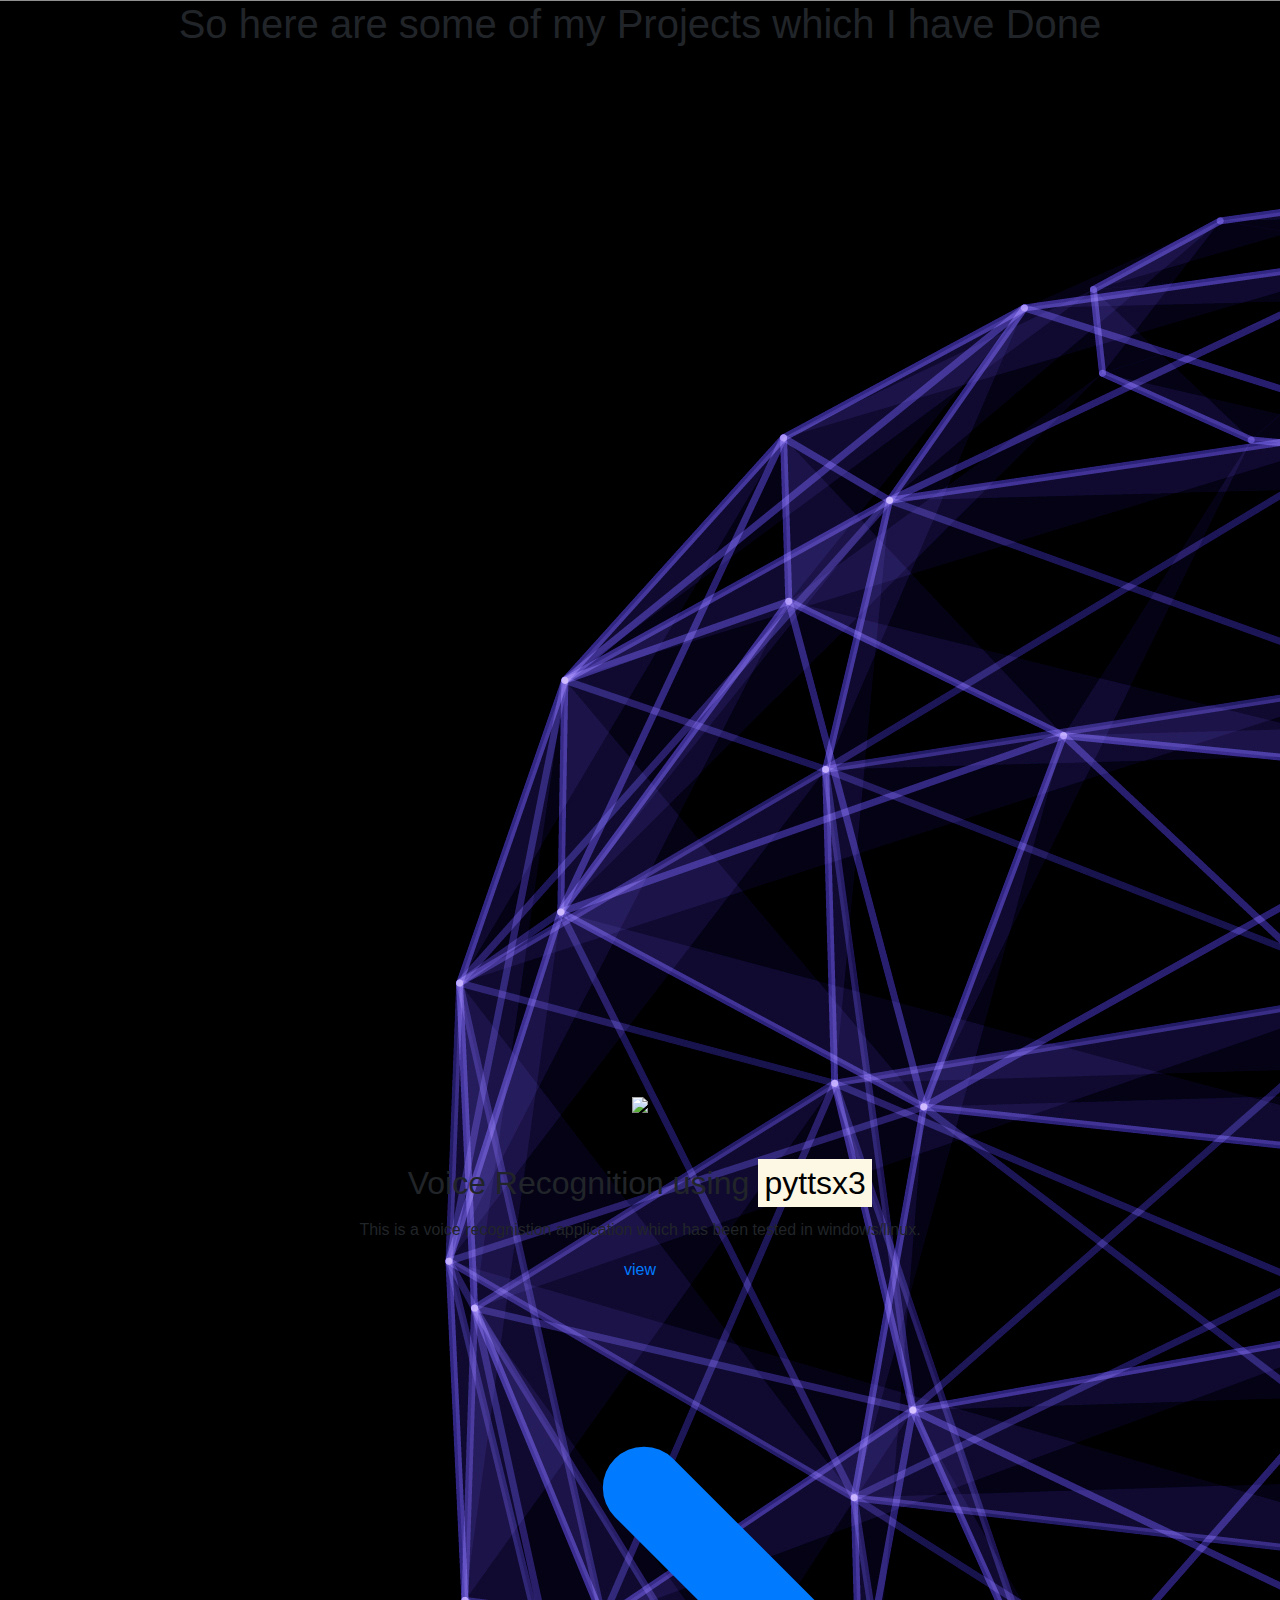
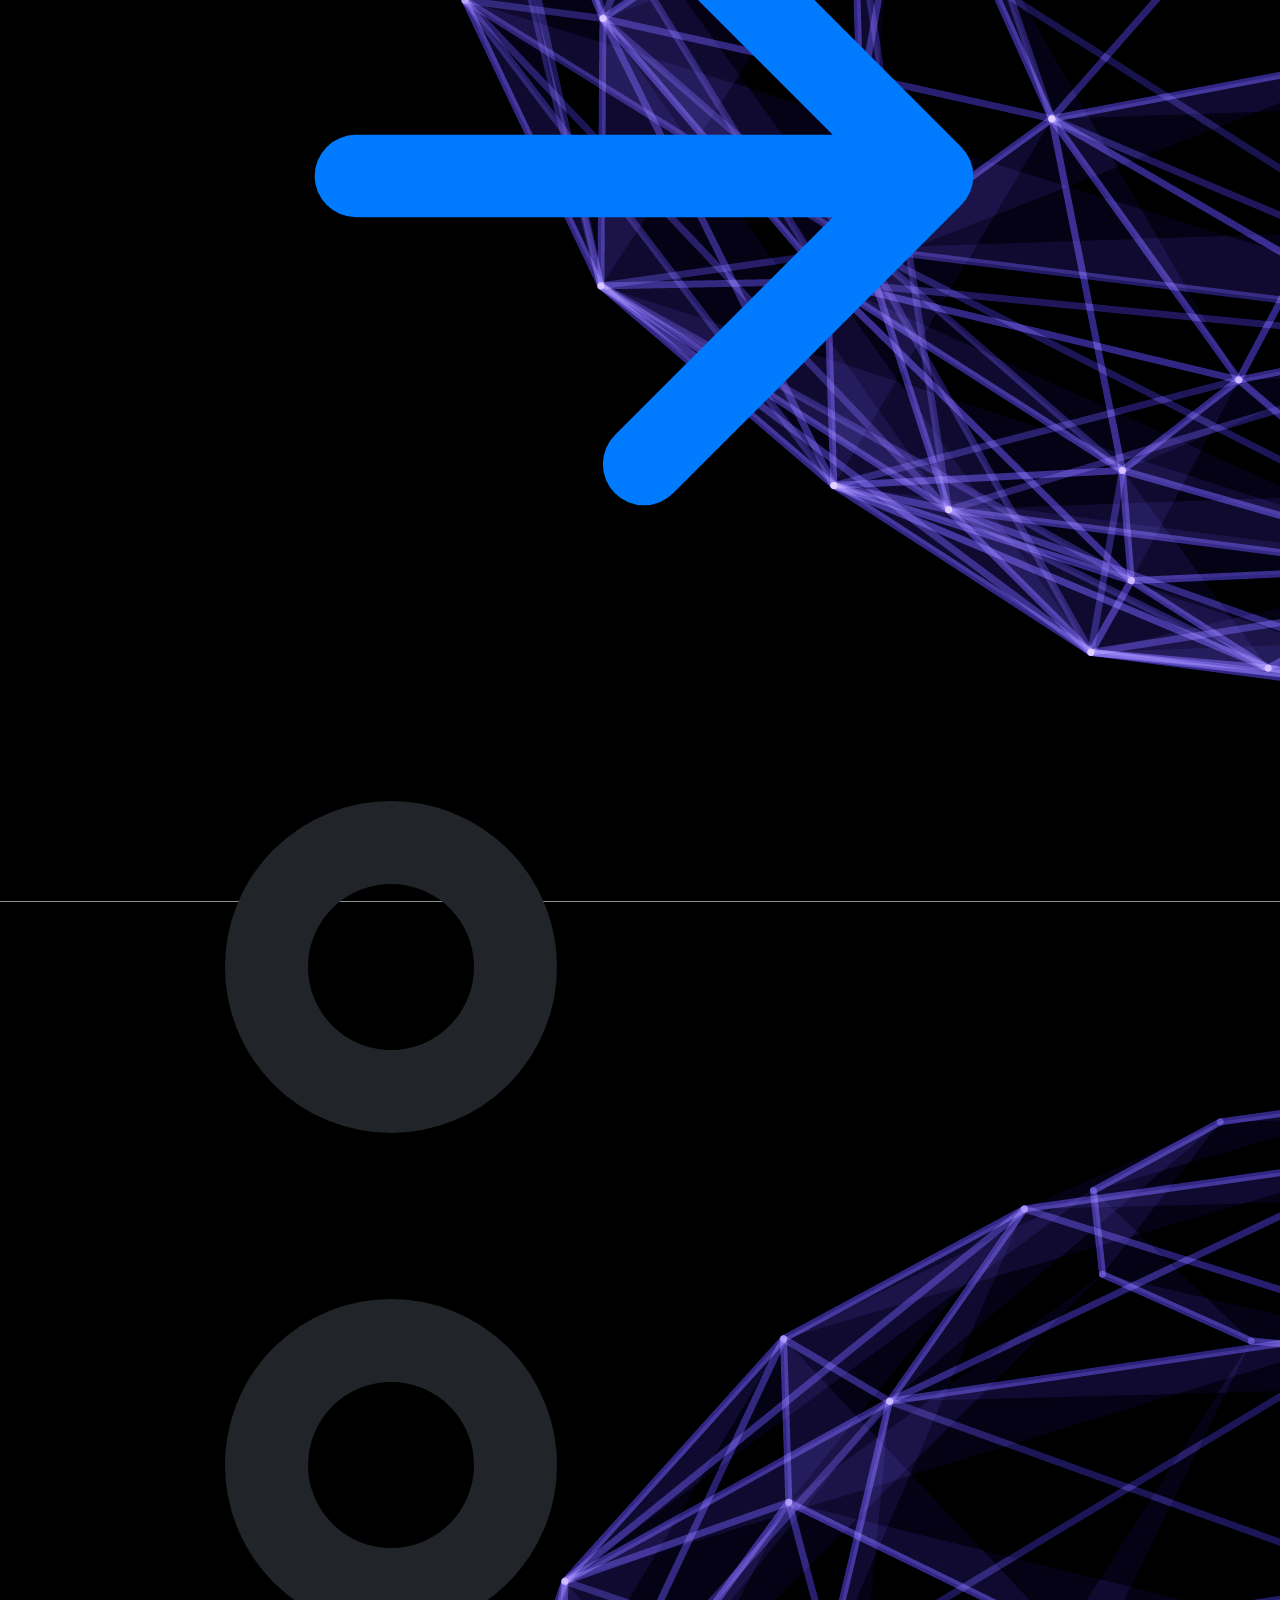
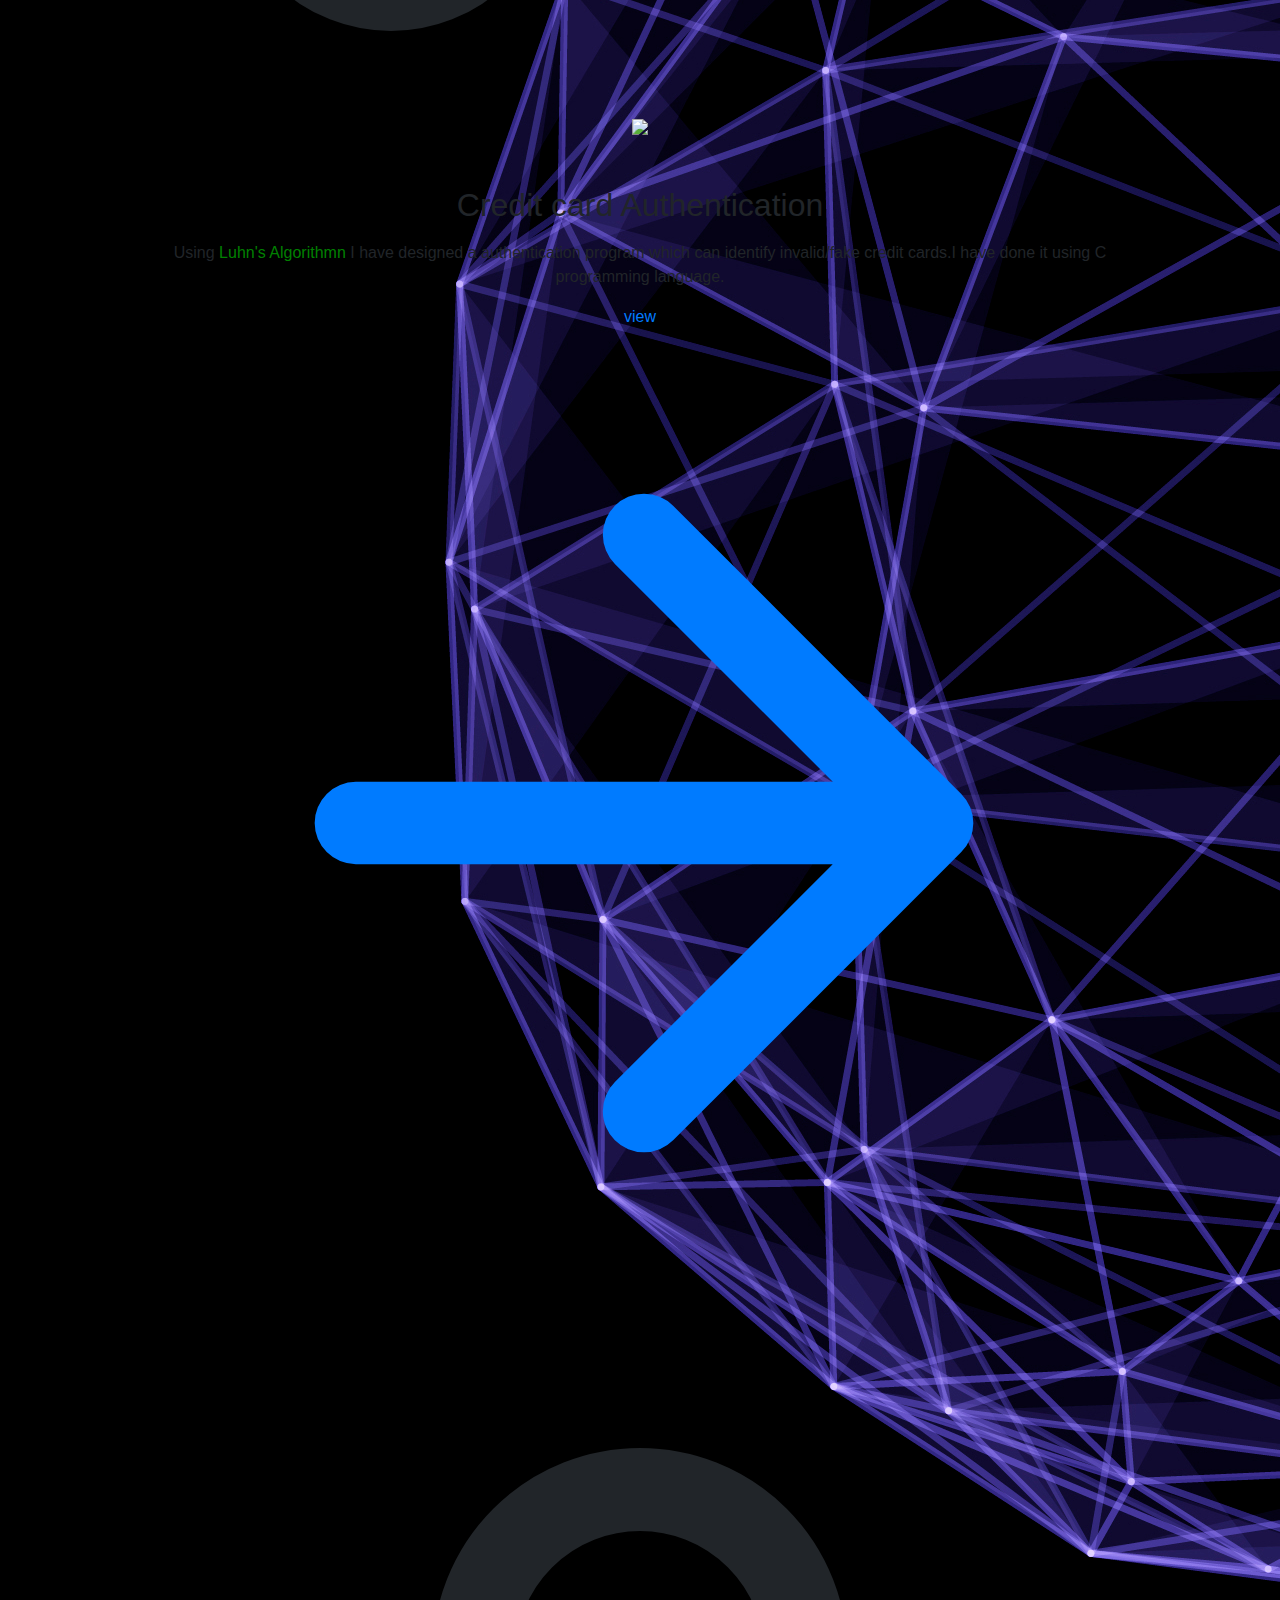
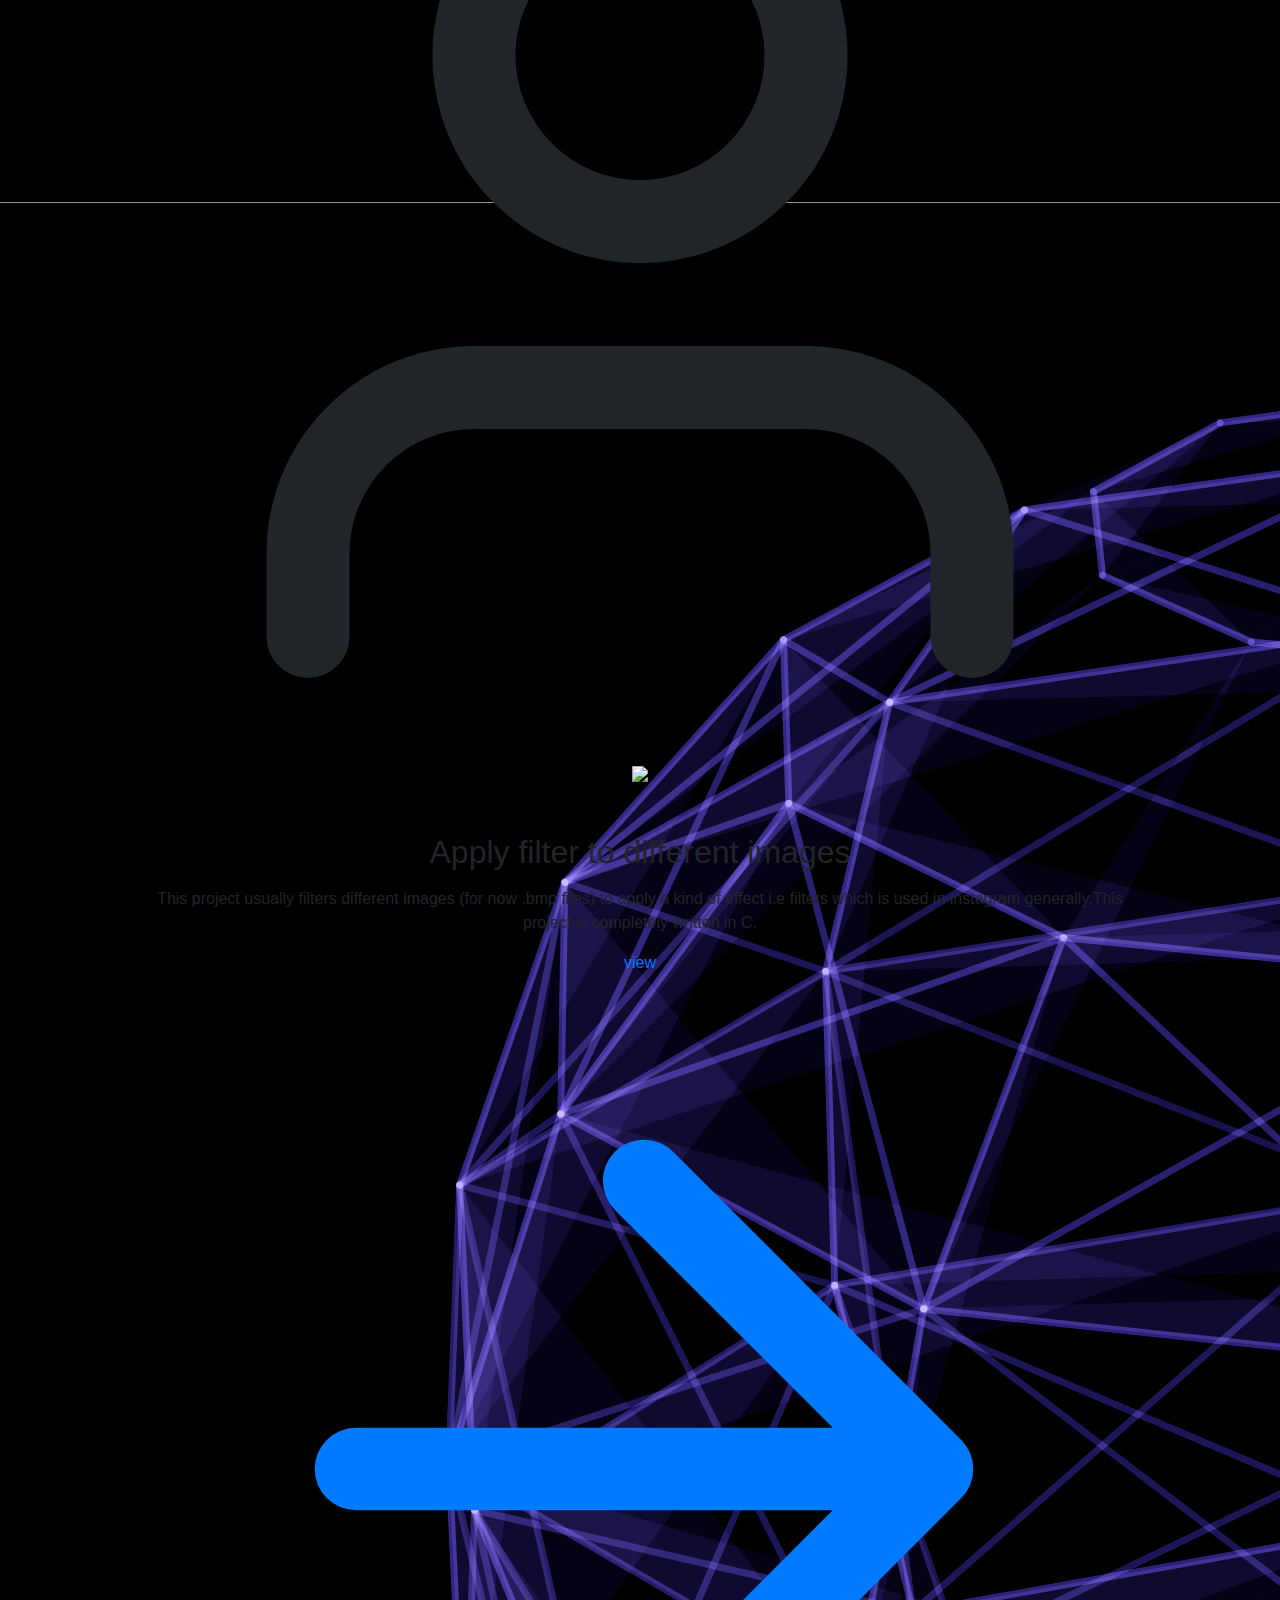
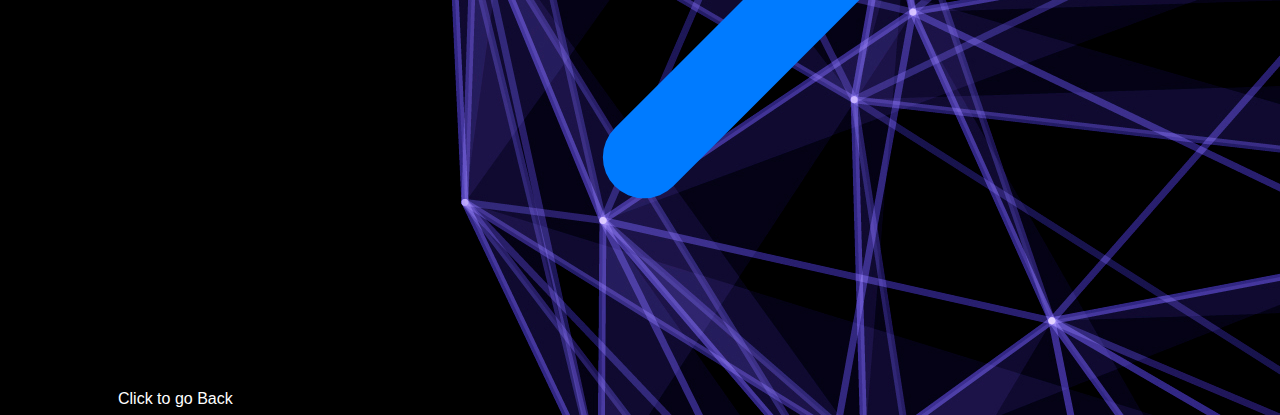
==== projects.html @ ec09aafd "updated version2.0" ====
<!DOCTYPE html>
<html>
    <head>
        <link href="https://stackpath.bootstrapcdn.com/bootstrap/4.5.0/css/bootstrap.min.css" rel="stylesheet">
        <meta name="viewport" content="width=device-width, initial-scale=1.0">
        <link href="https://unpkg.com/tailwindcss@^2/dist/tailwind.min.css" rel="stylesheet">
        <link rel="stylesheet" href="style.css">
        <title>
            PROJECTS
        </title>
    </head>
    <body id="project">
                <section class="text-gray-600 body-font">
        <div class="container px-5 py-24 mx-auto">
            <div class="text-center mb-20">
            <h1 class="sm:text-3xl text-2xl font-medium title-font text-red-500 mb-4">So here are some of my Projects which I have Done</h1>
            <div class="flex mt-6 justify-center">
                <div class="w-16 h-1 rounded-full bg-indigo-500 inline-flex"></div>
            </div>
            </div>
            <div class="flex flex-wrap sm:-m-4 -mx-4 -mb-10 -mt-4 md:space-y-0 space-y-6">
            <div class="p-4 md:w-1/3 flex flex-col text-center items-center">
                <div class="w-20 h-20 inline-flex items-center justify-center rounded-full bg-indigo-100 text-indigo-500 mb-5 flex-shrink-0">
                <svg fill="none" stroke="currentColor" stroke-linecap="round" stroke-linejoin="round" stroke-width="2" class="w-10 h-10" viewBox="0 0 24 24">
                    <img src="https://www.python.org/static/community_logos/python-logo-master-v3-TM.png">
                </svg>
                </div>
                <div class="flex-grow">
                <h2 class="text-yellow-300 text-lg title-font font-medium mb-3">Voice Recognition using <mark>pyttsx3</mark></h2>
                <p class="leading-relaxed text-base">This is a voice recognistion application which has been tested in windows/linux.</p>
                <a href="https://github.com/chandrakant100/PYTHON_PROJECTS/blob/master/Codes/JARVIS/JARVIS.py" class="mt-3 text-indigo-500 inline-flex items-center">view
                    <svg fill="none" stroke="currentColor" stroke-linecap="round" stroke-linejoin="round" stroke-width="2" class="w-4 h-4 ml-2" viewBox="0 0 24 24">
                    <path d="M5 12h14M12 5l7 7-7 7"></path>
                    </svg>
                </a>
                </div>
            </div>
            <div class="p-4 md:w-1/3 flex flex-col text-center items-center">
                <div class="w-20 h-20 inline-flex items-center justify-center rounded-full bg-indigo-100 text-indigo-500 mb-5 flex-shrink-0">
                <svg fill="none" stroke="currentColor" stroke-linecap="round" stroke-linejoin="round" stroke-width="2" class="w-10 h-10" viewBox="0 0 24 24">
                    <circle cx="6" cy="6" r="3"></circle>
                    <circle cx="6" cy="18" r="3"></circle>
                    <img src="https://upload.wikimedia.org/wikipedia/commons/3/35/The_C_Programming_Language_logo.svg">
                </svg>
                </div>
                <div class="flex-grow">
                <h2 class="text-yellow-300 text-lg title-font font-medium mb-3">Credit card Authentication</h2>
                <p class="leading-relaxed text-base">Using <a href="https://en.wikipedia.org/wiki/Luhn_algorithm"><span style="color:green;">Luhn's Algorithmn</span></a> I have designed a authentication program which can identify invalid/fake credit cards.I have done it using C programming language.</p>
                <a href="https://github.com/chandrakant100/CreditCard_AUTHENTICATION/blob/master/credit.c" class="mt-3 text-indigo-500 inline-flex items-center">view
                    <svg fill="none" stroke="currentColor" stroke-linecap="round" stroke-linejoin="round" stroke-width="2" class="w-4 h-4 ml-2" viewBox="0 0 24 24">
                    <path d="M5 12h14M12 5l7 7-7 7"></path>
                    </svg>
                </a>
                </div>
            </div>
            <div class="p-4 md:w-1/3 flex flex-col text-center items-center">
                <div class="w-20 h-20 inline-flex items-center justify-center rounded-full bg-indigo-100 text-indigo-500 mb-5 flex-shrink-0">
                <svg fill="none" stroke="currentColor" stroke-linecap="round" stroke-linejoin="round" stroke-width="2" class="w-10 h-10" viewBox="0 0 24 24">
                    <path d="M20 21v-2a4 4 0 00-4-4H8a4 4 0 00-4 4v2"></path>
                    <circle cx="12" cy="7" r="4"></circle>
                    <img src="https://upload.wikimedia.org/wikipedia/commons/3/35/The_C_Programming_Language_logo.svg">
                </svg>
                </div>
                <div class="flex-grow">
                <h2 class="text-yellow-300 text-lg title-font font-medium mb-3">Apply filter to different images</h2>
                <p class="leading-relaxed text-base">This project usually filters different images (for now .bmp files) to apply a kind of effect i.e filters which is used in instagram generally.This project is completely written in C.</p>
                <a href="https://github.com/chandrakant100/Filter/tree/master/filter" class="mt-3 text-indigo-500 inline-flex items-center">view
                    <svg fill="none" stroke="currentColor" stroke-linecap="round" stroke-linejoin="round" stroke-width="2" class="w-4 h-4 ml-2" viewBox="0 0 24 24">
                    <path d="M5 12h14M12 5l7 7-7 7"></path>
                    </svg>
                </a>
                </div>
            </div>
            </div>
            <a  href="webpage.html" style="margin-left:1000px;"class="flex mx-auto mt-16 text-white bg-indigo-500 border-0 py-2 px-8 focus:outline-none hover:bg-indigo-600 rounded text-lg">Click to go Back</a>
        </div>
        </section>
    </body>
</html>
---- style.css ----
#homepage{
    background-image: url("images/technology_red.jpg");
   }
#ab{
    background-image: url("images/austin-neill-IraMdOH78NE-unsplash.jpg");
}
#project{
    background-image: url("images/abstract_banner_with_plexus_globe_and_flowing_particles_1012.jpg");
}
.jiggle{
    animation-duration: 20s;
    animation-name: slidein;
    animation-iteration-count: infinite;
}
#header{
    text-align: center;
    color:rgb(243, 2, 2);
    font-family:'Courier New', Courier, monospace;
}

@keyframes slidein {
    0% {
      margin-left: 0%;
    }
    50% {
      margin-left: 300px;
    }
    100% {
      margin-left: 0%;
    }
  }
.btn:hover{
    background-color:green;
}
.quote{
    font-family: 'Franklin Gothic Medium', 'Arial Narrow', Arial, sans-serif;
    font-size: x-large;
    color: rgb(19, 223, 155);
    text-align: right;
}
.social{
    margin-left: 700px;
}
.butt{
    vertical-align: middle;
    background-color:white;
    border-radius: 50%;
}
.butt:hover{
    background-color: black;
}
#chandra{
    border-radius:50%;
    height:auto;
    width:auto;
}
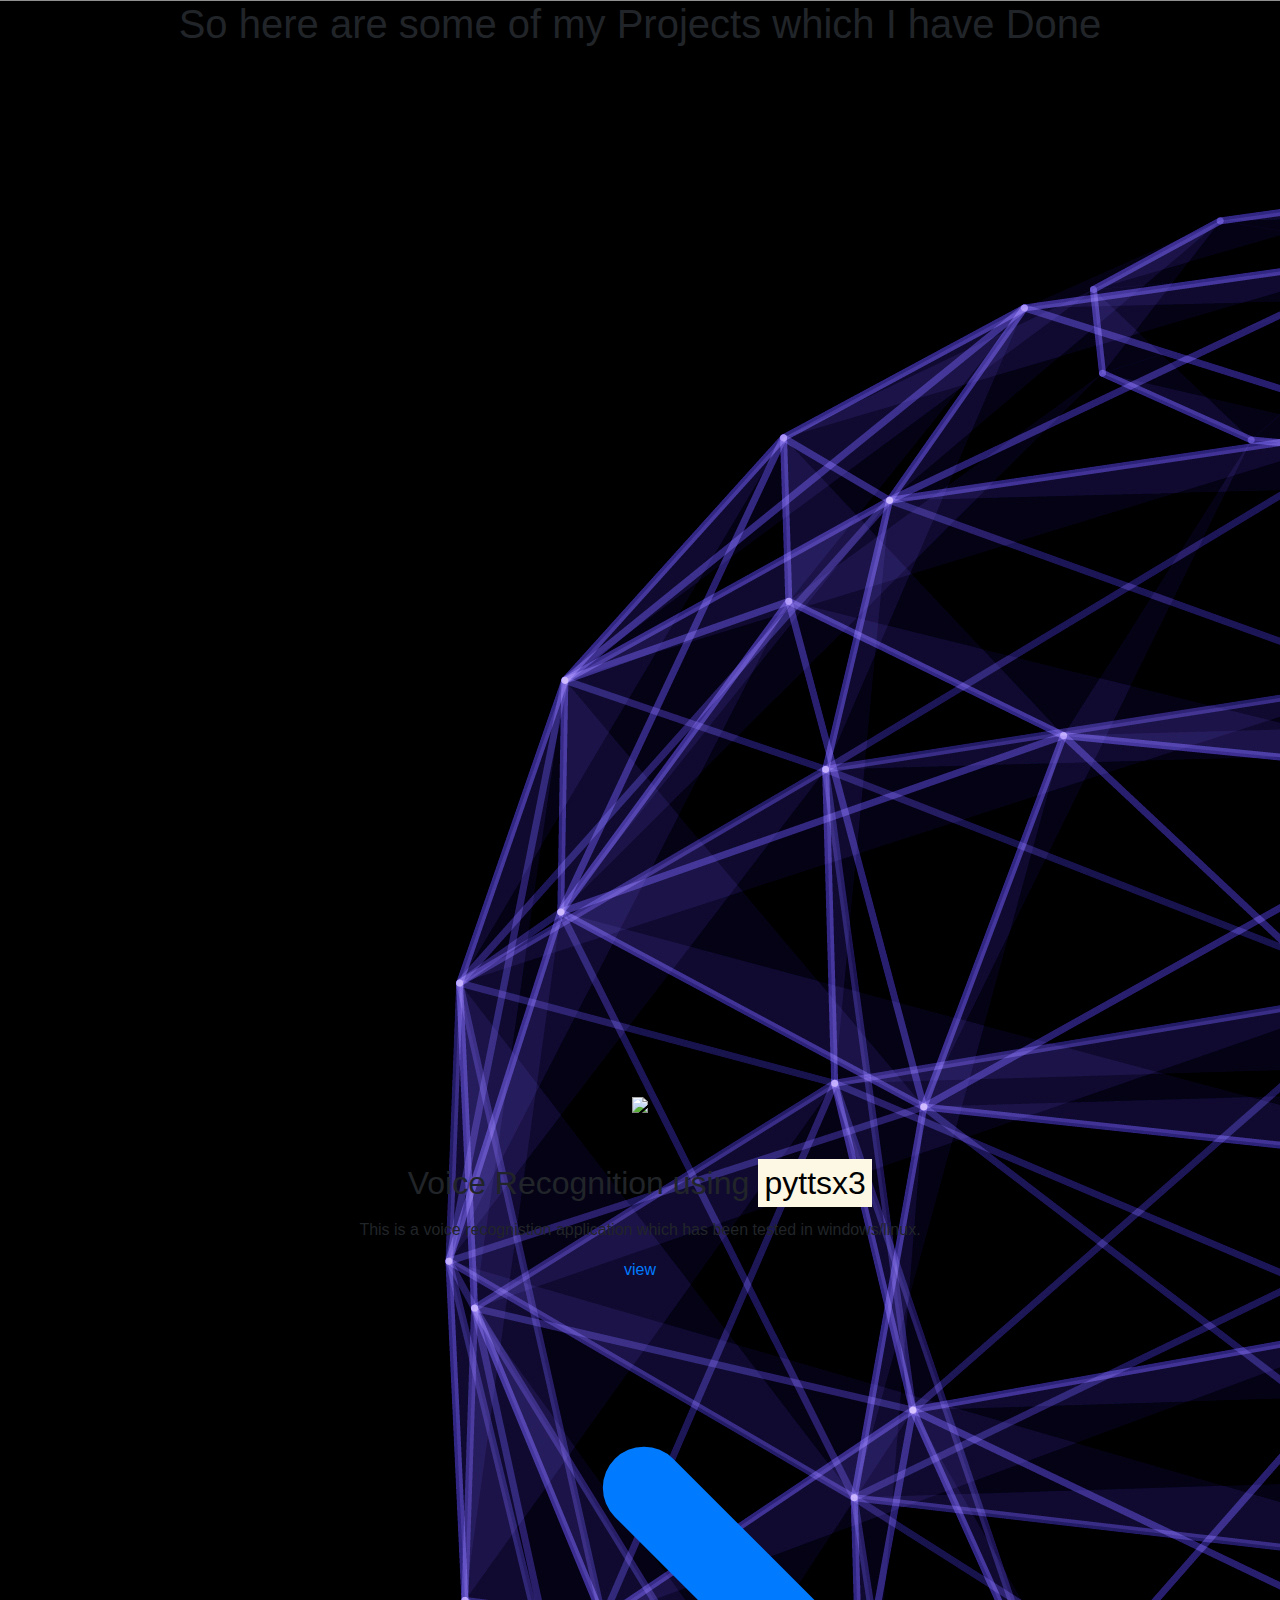
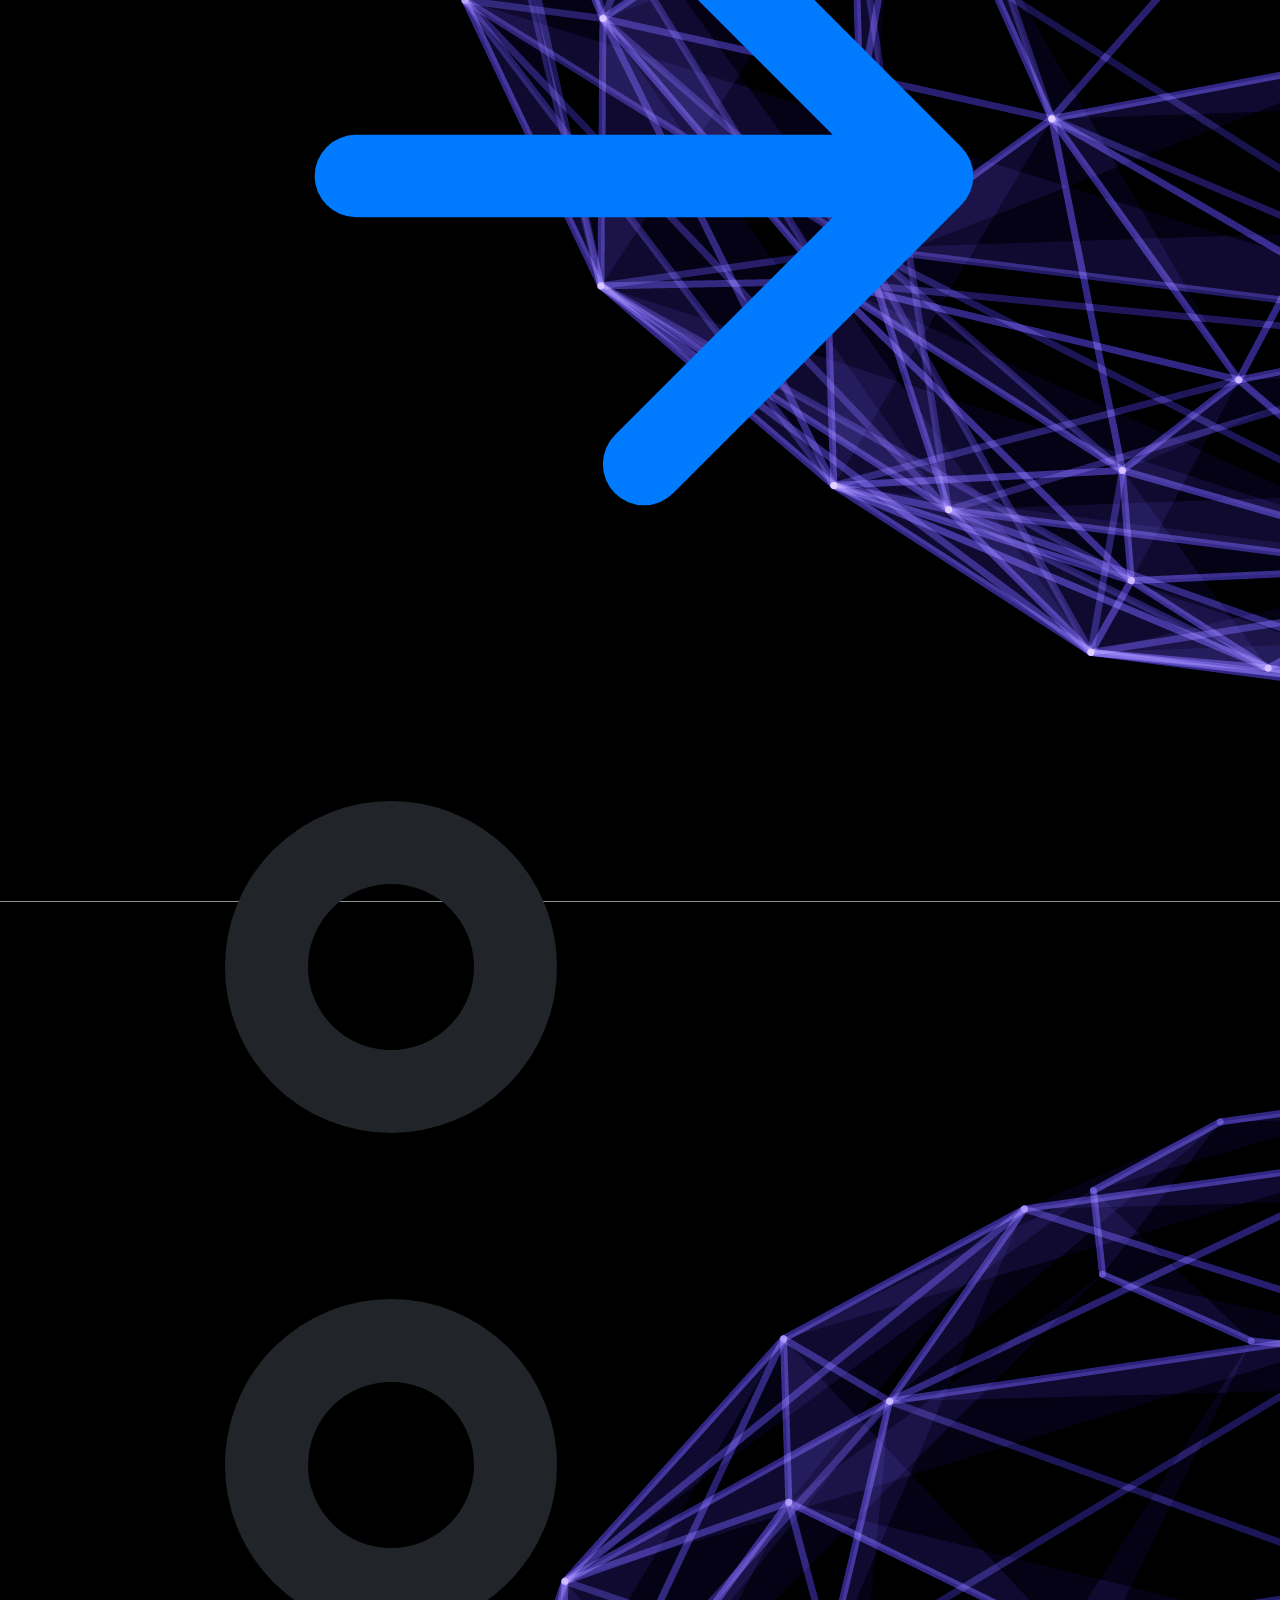
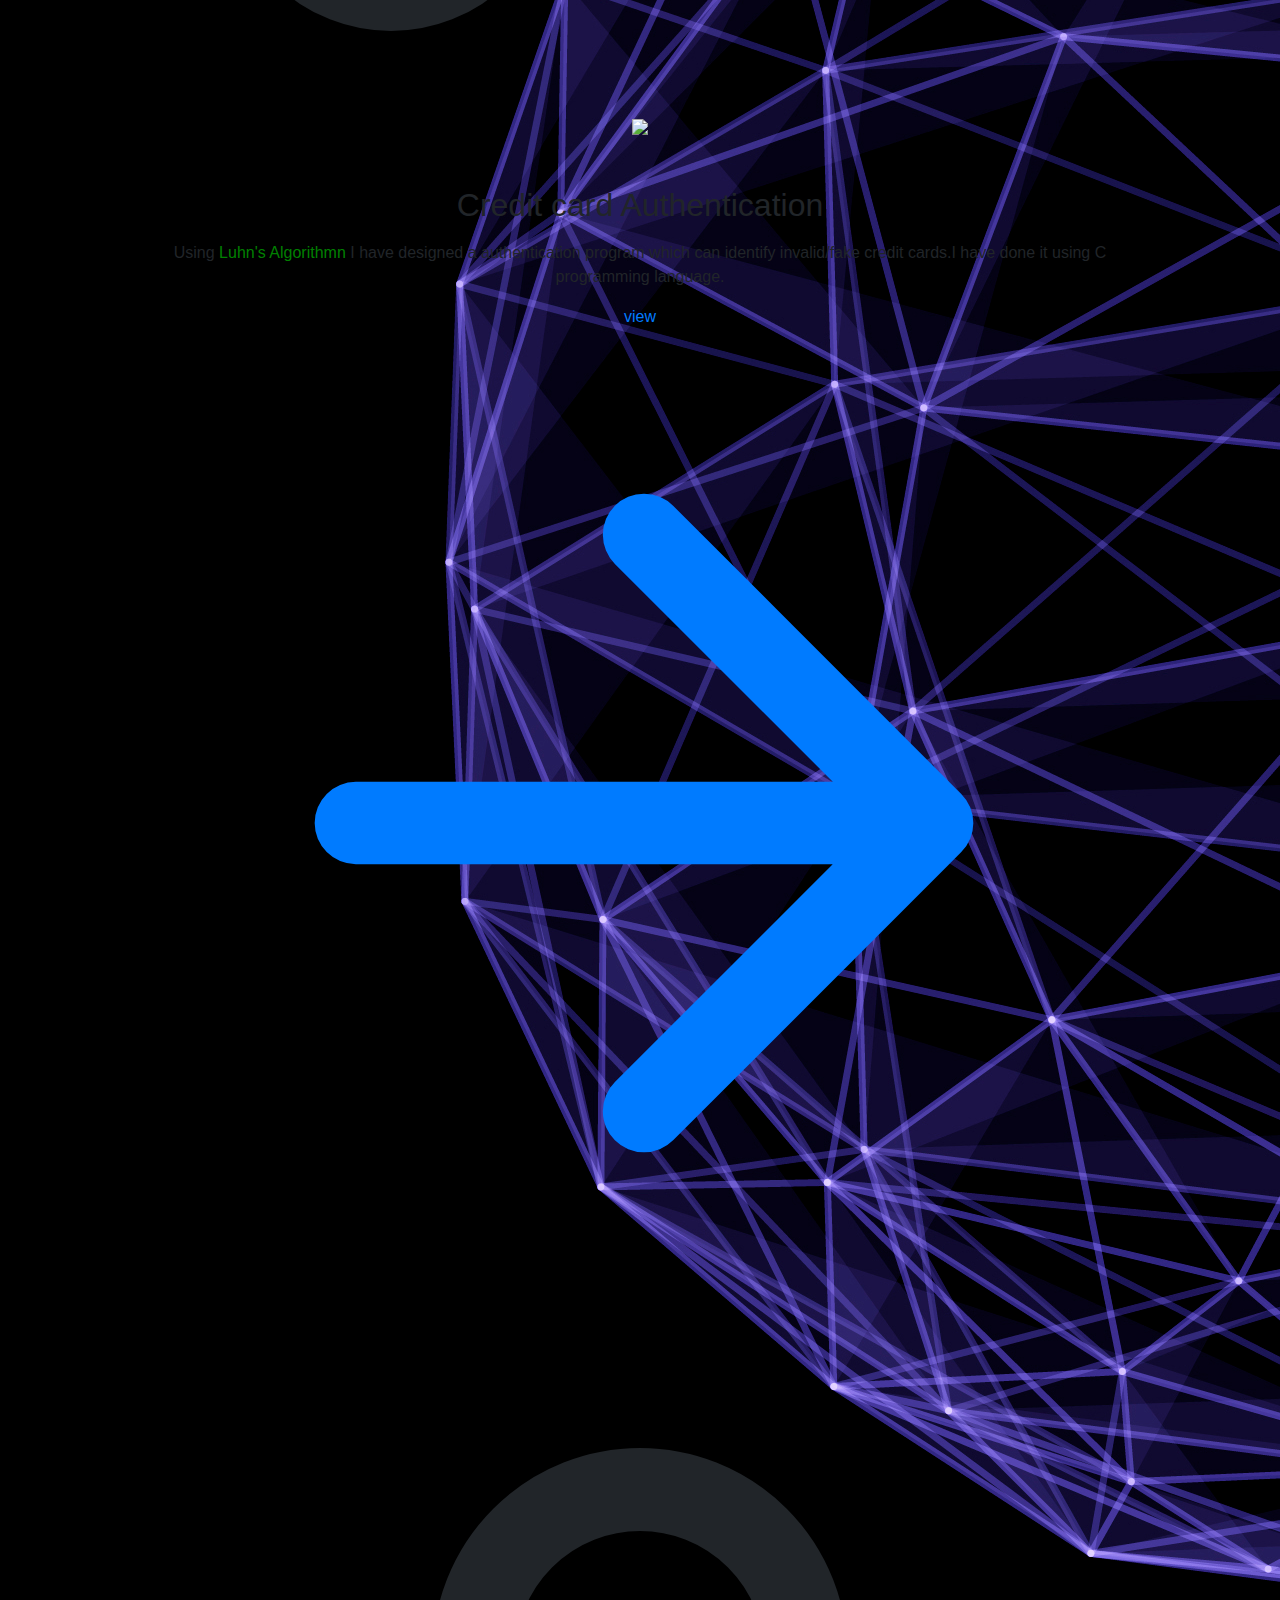
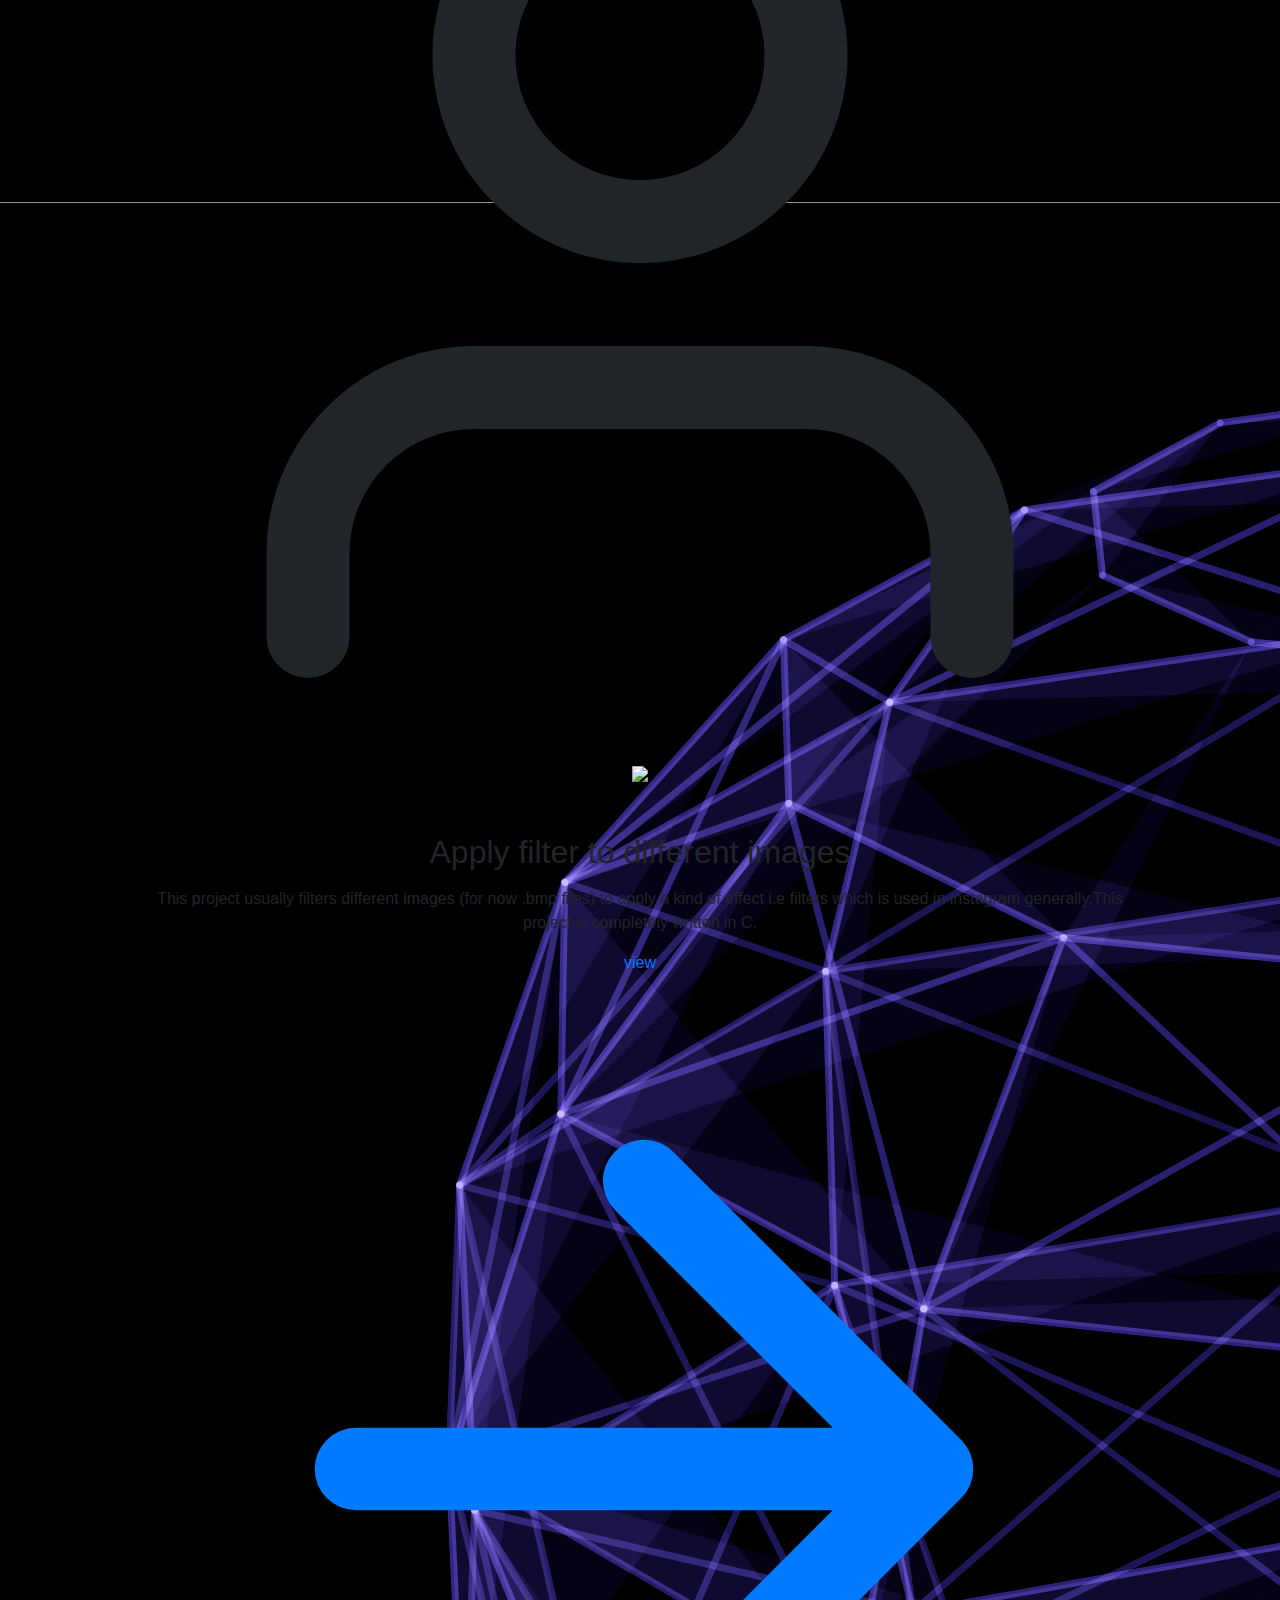
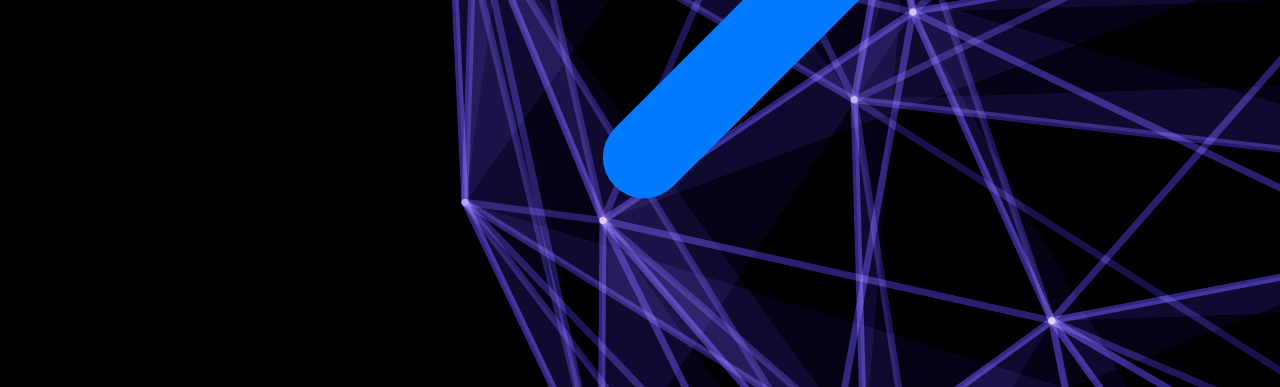
==== commit 3deb29ae: "updated webpage" ====
--- a/projects.html
+++ b/projects.html
@@ -1,4 +1,4 @@
-<!DOCTYPE html>
+ <!DOCTYPE html>
 <html>
     <head>
         <link href="https://stackpath.bootstrapcdn.com/bootstrap/4.5.0/css/bootstrap.min.css" rel="stylesheet">
@@ -27,7 +27,7 @@
                 </div>
                 <div class="flex-grow">
                 <h2 class="text-yellow-300 text-lg title-font font-medium mb-3">Voice Recognition using <mark>pyttsx3</mark></h2>
-                <p class="leading-relaxed text-base">This is a voice recognistion application which has been tested in windows/linux.</p>
+                <p class="leading-relaxed text-base text-yellow-100">This is a voice recognistion application which has been tested in windows/linux.</p>
                 <a href="https://github.com/chandrakant100/PYTHON_PROJECTS/blob/master/Codes/JARVIS/JARVIS.py" class="mt-3 text-indigo-500 inline-flex items-center">view
                     <svg fill="none" stroke="currentColor" stroke-linecap="round" stroke-linejoin="round" stroke-width="2" class="w-4 h-4 ml-2" viewBox="0 0 24 24">
                     <path d="M5 12h14M12 5l7 7-7 7"></path>
@@ -45,7 +45,7 @@
                 </div>
                 <div class="flex-grow">
                 <h2 class="text-yellow-300 text-lg title-font font-medium mb-3">Credit card Authentication</h2>
-                <p class="leading-relaxed text-base">Using <a href="https://en.wikipedia.org/wiki/Luhn_algorithm"><span style="color:green;">Luhn's Algorithmn</span></a> I have designed a authentication program which can identify invalid/fake credit cards.I have done it using C programming language.</p>
+                <p class="leading-relaxed text-base text-yellow-100">Using <a href="https://en.wikipedia.org/wiki/Luhn_algorithm"><span style="color:green;">Luhn's Algorithmn</span></a> I have designed a authentication program which can identify invalid/fake credit cards.I have done it using C programming language.</p>
                 <a href="https://github.com/chandrakant100/CreditCard_AUTHENTICATION/blob/master/credit.c" class="mt-3 text-indigo-500 inline-flex items-center">view
                     <svg fill="none" stroke="currentColor" stroke-linecap="round" stroke-linejoin="round" stroke-width="2" class="w-4 h-4 ml-2" viewBox="0 0 24 24">
                     <path d="M5 12h14M12 5l7 7-7 7"></path>
@@ -63,7 +63,7 @@
                 </div>
                 <div class="flex-grow">
                 <h2 class="text-yellow-300 text-lg title-font font-medium mb-3">Apply filter to different images</h2>
-                <p class="leading-relaxed text-base">This project usually filters different images (for now .bmp files) to apply a kind of effect i.e filters which is used in instagram generally.This project is completely written in C.</p>
+                <p class="leading-relaxed text-base text-yellow-100">This project usually filters different images (for now .bmp files) to apply a kind of effect i.e filters which is used in instagram generally.This project is completely written in C.</p>
                 <a href="https://github.com/chandrakant100/Filter/tree/master/filter" class="mt-3 text-indigo-500 inline-flex items-center">view
                     <svg fill="none" stroke="currentColor" stroke-linecap="round" stroke-linejoin="round" stroke-width="2" class="w-4 h-4 ml-2" viewBox="0 0 24 24">
                     <path d="M5 12h14M12 5l7 7-7 7"></path>
@@ -71,9 +71,6 @@
                 </a>
                 </div>
             </div>
-            </div>
-            <a  href="webpage.html" style="margin-left:1000px;"class="flex mx-auto mt-16 text-white bg-indigo-500 border-0 py-2 px-8 focus:outline-none hover:bg-indigo-600 rounded text-lg">Click to go Back</a>
-        </div>
         </section>
     </body>
 </html>--- a/style.css
+++ b/style.css
@@ -1,11 +1,15 @@
 #homepage{
     background-image: url("images/technology_red.jpg");
-   }
+}
 #ab{
     background-image: url("images/austin-neill-IraMdOH78NE-unsplash.jpg");
 }
 #project{
     background-image: url("images/abstract_banner_with_plexus_globe_and_flowing_particles_1012.jpg");
+}
+#homepage, #ab, #project{
+    width: auto;
+    height: auto;
 }
 .jiggle{
     animation-duration: 20s;
